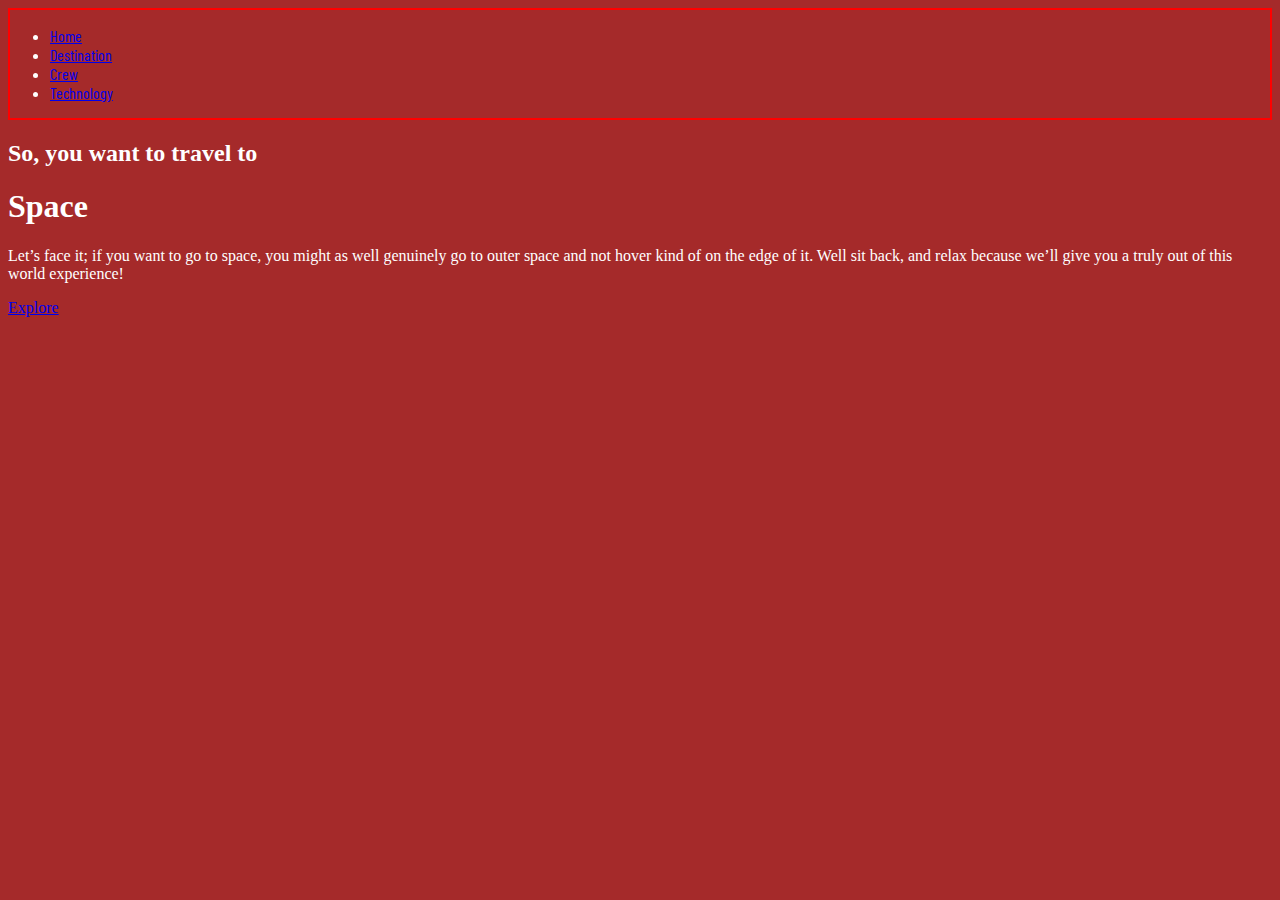
==== index.html @ 58fca033 "mudança do index" ====
<!DOCTYPE html>
<html lang="en">
<head>
  <meta charset="UTF-8">
  <meta name="viewport" content="width=device-width, initial-scale=1.0">
  <link rel="icon" type="image/png" sizes="32x32" href="./starter-code/assets/favicon-32x32.png">
  <link rel="preconnect" href="https://fonts.googleapis.com">
  <link rel="preconnect" href="https://fonts.gstatic.com" crossorigin>
  <link href="https://fonts.googleapis.com/css2?family=Barlow+Condensed:wght@300&display=swap" rel="stylesheet">
  <link rel="stylesheet" type="text/css" href="./starter-code/style/index.css" />
  <title>Frontend Mentor | Space tourism website</title>
</head>
<body>
  <nav>
    <ul>
      <li><a href="#home">Home</a></li>
      <li><a href="#destionation">Destination</a></li>
      <li><a href="#crew">Crew</a></li>
      <li><a href="#technology">Technology</a></li>
    </ul>
  </nav>

  <h2>So, you want to travel to</h2>
  <h1>Space</h1>
  <p>Let’s face it; if you want to go to space, you might as well genuinely go to 
  outer space and not hover kind of on the edge of it. Well sit back, and relax 
  because we’ll give you a truly out of this world experience!</p>
  <a href="#explore">Explore</a>

</body>
</html>
---- starter-code/style/index.css ----
body {
  background: black;
  color: white;
  background-color: #0B0D17;
}

body nav {
  font-family: 'Barlow Condensed', sans-serif;
  border: 2px solid red;
}

@media (min-width: 0px) and (max-width: 320px) {
  body {
    background-color: #0B0D17;
  }
}

@media (min-width: 600px) and (max-width: 768px) {
  body {
    background-color: blue;
  }
}

@media (min-width: 769px) and (max-width: 1024px) {
  body {
    background-color: blueviolet;
  }
}

@media (min-width: 1025px) {
  body {
    background-color: brown;
  }
}
/*# sourceMappingURL=index.css.map */
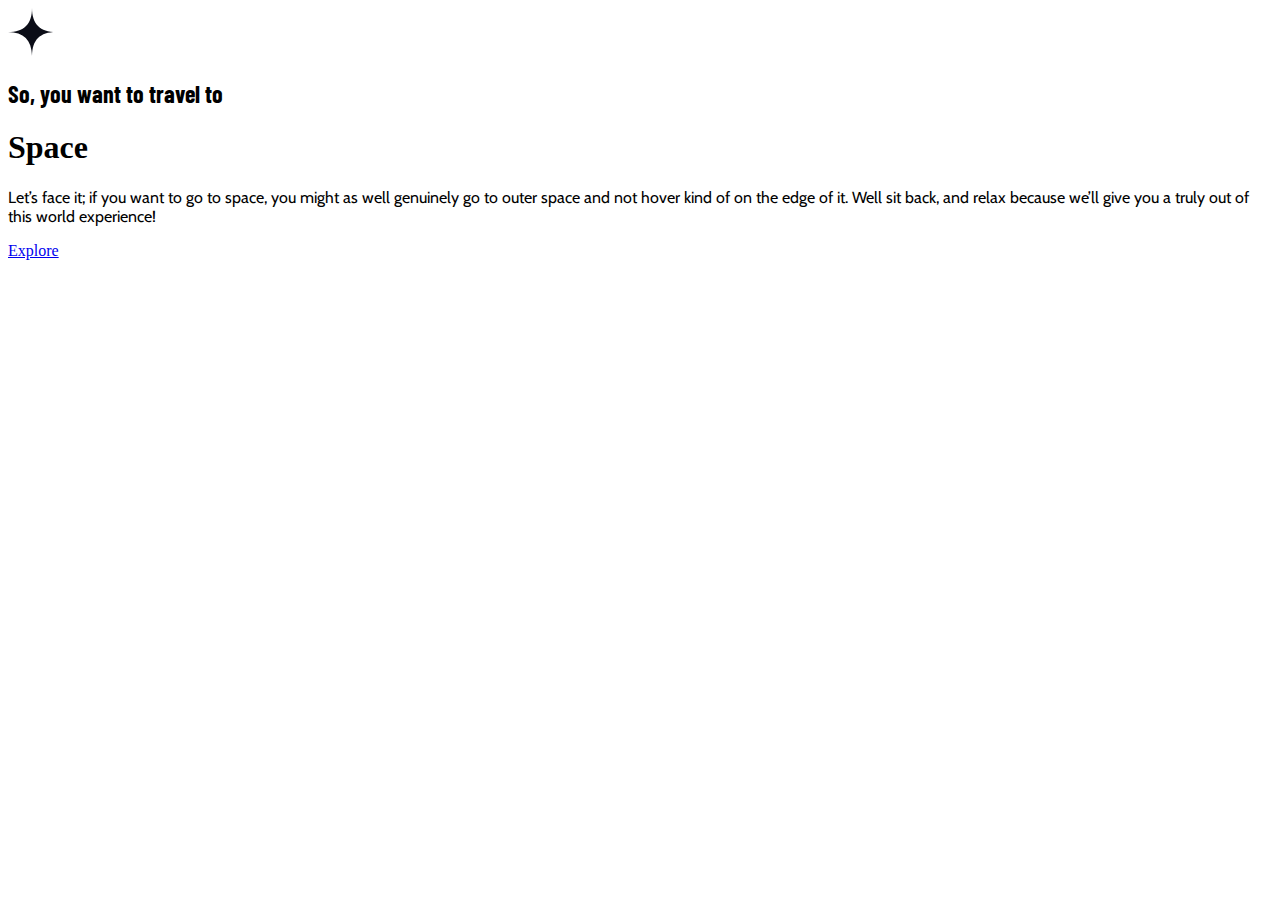
==== commit 915a2ee4: "[UI/WIP] Ajuste no menu horizontal" ====
--- a/index.html
+++ b/index.html
@@ -6,13 +6,19 @@
   <link rel="icon" type="image/png" sizes="32x32" href="./starter-code/assets/favicon-32x32.png">
   <link rel="preconnect" href="https://fonts.googleapis.com">
   <link rel="preconnect" href="https://fonts.gstatic.com" crossorigin>
+  <link rel="preconnect" href="https://fonts.googleapis.com">
+  <link rel="preconnect" href="https://fonts.gstatic.com" crossorigin>
+  <link href="https://fonts.googleapis.com/css2?family=Barlow+Condensed:wght@300&family=Cabin&display=swap" rel="stylesheet">
   <link href="https://fonts.googleapis.com/css2?family=Barlow+Condensed:wght@300&display=swap" rel="stylesheet">
   <link rel="stylesheet" type="text/css" href="./starter-code/style/index.css" />
   <title>Frontend Mentor | Space tourism website</title>
 </head>
+
 <body>
+
   <nav>
     <ul>
+      <li><a><img src="./starter-code/assets/shared/logo.svg"></a></li>
       <li><a href="#home">Home</a></li>
       <li><a href="#destionation">Destination</a></li>
       <li><a href="#crew">Crew</a></li>
@@ -20,9 +26,9 @@
     </ul>
   </nav>
 
-  <h2>So, you want to travel to</h2>
+  <h2 class="title-init">So, you want to travel to</h2>
   <h1>Space</h1>
-  <p>Let’s face it; if you want to go to space, you might as well genuinely go to 
+  <p class="description-index">Let’s face it; if you want to go to space, you might as well genuinely go to 
   outer space and not hover kind of on the edge of it. Well sit back, and relax 
   because we’ll give you a truly out of this world experience!</p>
   <a href="#explore">Explore</a>
--- a/starter-code/style/index.css
+++ b/starter-code/style/index.css
@@ -1,35 +1,33 @@
-body {
-  background: black;
-  color: white;
-  background-color: #0B0D17;
+body nav {
+  font-family: 'Barlow Condensed', sans-serif;
 }
 
-body nav {
+body nav ul {
+  list-style: none;
+  margin: 0;
+  padding: 0;
+}
+
+body nav ul li {
+  display: inline;
+}
+
+body nav ul li a {
+  text-decoration: none;
+  color: #FFFFFF;
+}
+
+body .title-init {
   font-family: 'Barlow Condensed', sans-serif;
-  border: 2px solid red;
+}
+
+body .description-index {
+  font-family: 'Cabin', sans-serif;
 }
 
 @media (min-width: 0px) and (max-width: 320px) {
   body {
-    background-color: #0B0D17;
-  }
-}
-
-@media (min-width: 600px) and (max-width: 768px) {
-  body {
-    background-color: blue;
-  }
-}
-
-@media (min-width: 769px) and (max-width: 1024px) {
-  body {
-    background-color: blueviolet;
-  }
-}
-
-@media (min-width: 1025px) {
-  body {
-    background-color: brown;
+    background-color: red;
   }
 }
 /*# sourceMappingURL=index.css.map */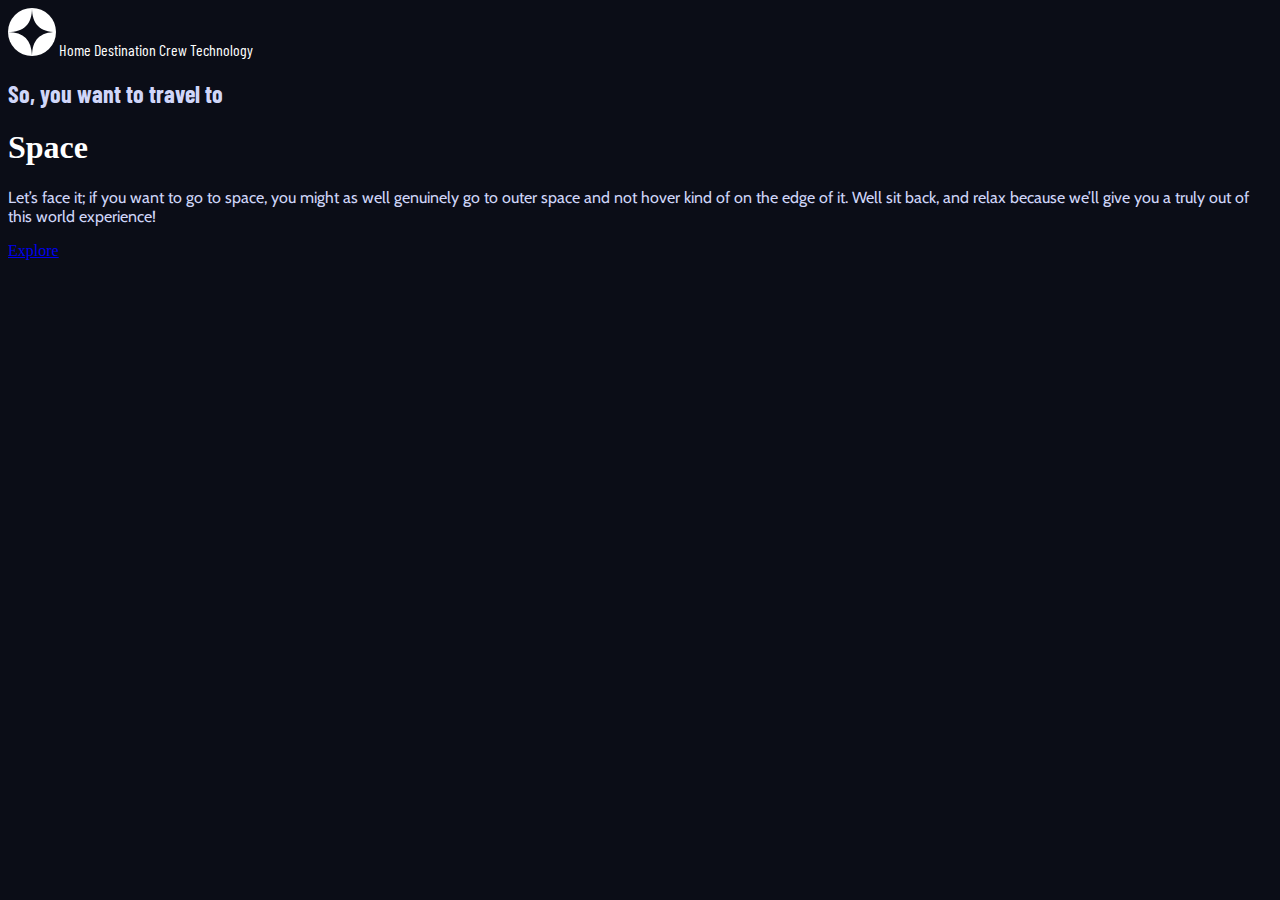
==== commit d9c1651a: "[UI/WIP] Ajuste nas fontes e cores dos textos do index" ====
--- a/index.html
+++ b/index.html
@@ -27,7 +27,7 @@
   </nav>
 
   <h2 class="title-init">So, you want to travel to</h2>
-  <h1>Space</h1>
+  <h1 class="title">Space</h1>
   <p class="description-index">Let’s face it; if you want to go to space, you might as well genuinely go to 
   outer space and not hover kind of on the edge of it. Well sit back, and relax 
   because we’ll give you a truly out of this world experience!</p>
--- a/starter-code/style/index.css
+++ b/starter-code/style/index.css
@@ -1,3 +1,7 @@
+body {
+  background-color: #0B0D17;
+}
+
 body nav {
   font-family: 'Barlow Condensed', sans-serif;
 }
@@ -19,15 +23,15 @@
 
 body .title-init {
   font-family: 'Barlow Condensed', sans-serif;
+  color: #D0D6F9;
+}
+
+body .title {
+  color: #FFFFFF;
 }
 
 body .description-index {
   font-family: 'Cabin', sans-serif;
-}
-
-@media (min-width: 0px) and (max-width: 320px) {
-  body {
-    background-color: red;
-  }
+  color: #D0D6F9;
 }
 /*# sourceMappingURL=index.css.map */